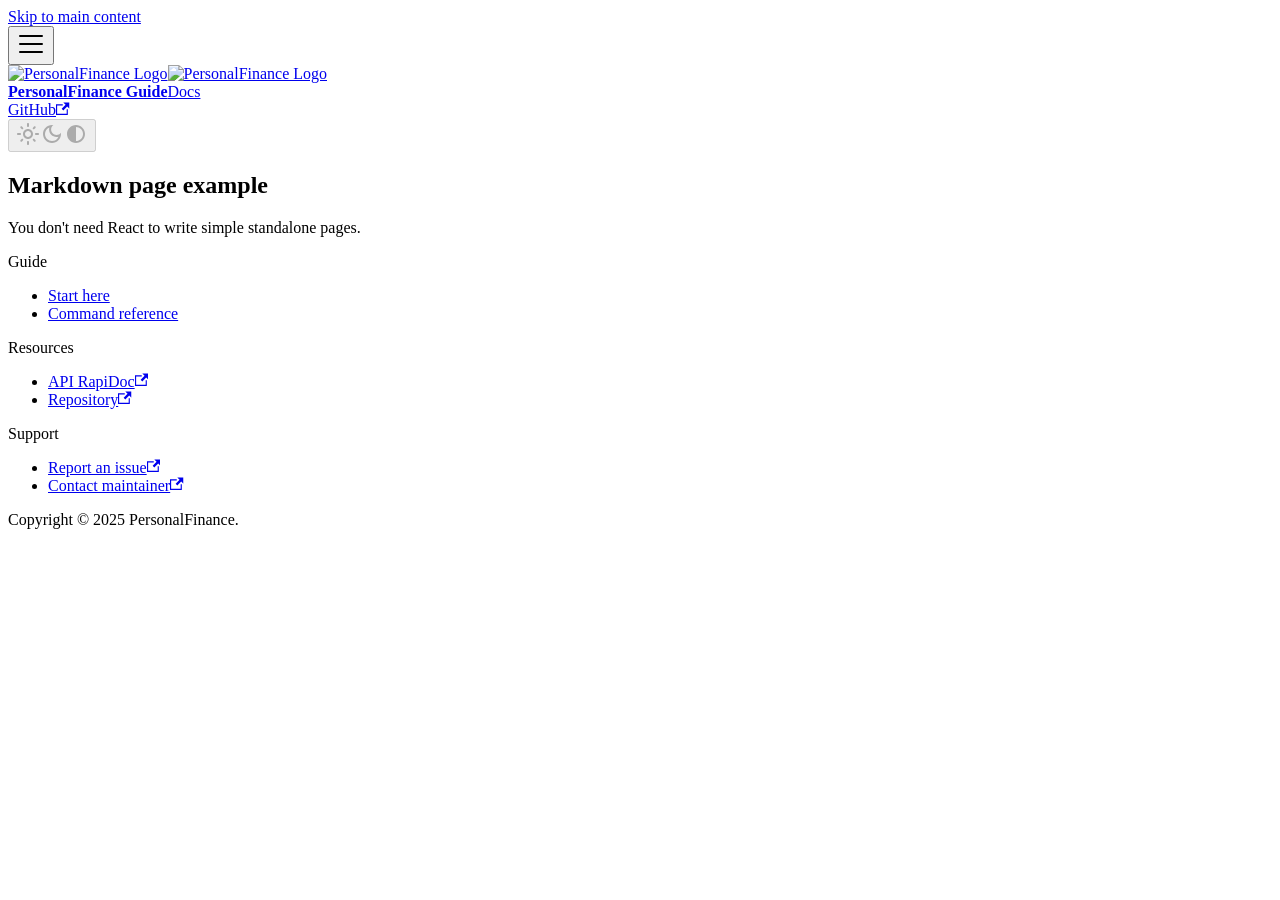
==== markdown-page/index.html @ 832daead "Deploy Docusaurus from aw09/PersonalFinance@7ec437a9ed9ea5b2f36f4aeddf4b9a3baf799435 Built from: ref" ====
<!doctype html>
<html lang="en" dir="ltr" class="mdx-wrapper mdx-page plugin-pages plugin-id-default" data-has-hydrated="false">
<head>
<meta charset="UTF-8">
<meta name="generator" content="Docusaurus v3.9.2">
<title data-rh="true">Markdown page example | PersonalFinance Bot Guide</title><meta data-rh="true" name="viewport" content="width=device-width,initial-scale=1"><meta data-rh="true" name="twitter:card" content="summary_large_image"><meta data-rh="true" property="og:image" content="https://aw09.github.io/Personal-Finance/img/docusaurus-social-card.jpg"><meta data-rh="true" name="twitter:image" content="https://aw09.github.io/Personal-Finance/img/docusaurus-social-card.jpg"><meta data-rh="true" property="og:url" content="https://aw09.github.io/Personal-Finance/markdown-page"><meta data-rh="true" property="og:locale" content="en"><meta data-rh="true" name="docusaurus_locale" content="en"><meta data-rh="true" name="docusaurus_tag" content="default"><meta data-rh="true" name="docsearch:language" content="en"><meta data-rh="true" name="docsearch:docusaurus_tag" content="default"><meta data-rh="true" property="og:title" content="Markdown page example | PersonalFinance Bot Guide"><meta data-rh="true" name="description" content="You don&#x27;t need React to write simple standalone pages."><meta data-rh="true" property="og:description" content="You don&#x27;t need React to write simple standalone pages."><link data-rh="true" rel="icon" href="/Personal-Finance/img/favicon.ico"><link data-rh="true" rel="canonical" href="https://aw09.github.io/Personal-Finance/markdown-page"><link data-rh="true" rel="alternate" href="https://aw09.github.io/Personal-Finance/markdown-page" hreflang="en"><link data-rh="true" rel="alternate" href="https://aw09.github.io/Personal-Finance/markdown-page" hreflang="x-default"><link rel="stylesheet" href="/Personal-Finance/assets/css/styles.ad3d35f5.css">
<script src="/Personal-Finance/assets/js/runtime~main.2f439c6e.js" defer="defer"></script>
<script src="/Personal-Finance/assets/js/main.b028afa0.js" defer="defer"></script>
</head>
<body class="navigation-with-keyboard">
<svg style="display: none;"><defs>
<symbol id="theme-svg-external-link" viewBox="0 0 24 24"><path fill="currentColor" d="M21 13v10h-21v-19h12v2h-10v15h17v-8h2zm3-12h-10.988l4.035 4-6.977 7.07 2.828 2.828 6.977-7.07 4.125 4.172v-11z"/></symbol>
</defs></svg>
<script>!function(){var t=function(){try{return new URLSearchParams(window.location.search).get("docusaurus-theme")}catch(t){}}()||function(){try{return window.localStorage.getItem("theme")}catch(t){}}();document.documentElement.setAttribute("data-theme",t||(window.matchMedia("(prefers-color-scheme: dark)").matches?"dark":"light")),document.documentElement.setAttribute("data-theme-choice",t||"system")}(),function(){try{const c=new URLSearchParams(window.location.search).entries();for(var[t,e]of c)if(t.startsWith("docusaurus-data-")){var a=t.replace("docusaurus-data-","data-");document.documentElement.setAttribute(a,e)}}catch(t){}}()</script><div id="__docusaurus"><link rel="preload" as="image" href="/Personal-Finance/img/logo.svg"><div role="region" aria-label="Skip to main content"><a class="skipToContent_fXgn" href="#__docusaurus_skipToContent_fallback">Skip to main content</a></div><nav aria-label="Main" class="theme-layout-navbar navbar navbar--fixed-top"><div class="navbar__inner"><div class="theme-layout-navbar-left navbar__items"><button aria-label="Toggle navigation bar" aria-expanded="false" class="navbar__toggle clean-btn" type="button"><svg width="30" height="30" viewBox="0 0 30 30" aria-hidden="true"><path stroke="currentColor" stroke-linecap="round" stroke-miterlimit="10" stroke-width="2" d="M4 7h22M4 15h22M4 23h22"></path></svg></button><a class="navbar__brand" href="/Personal-Finance/"><div class="navbar__logo"><img src="/Personal-Finance/img/logo.svg" alt="PersonalFinance Logo" class="themedComponent_mlkZ themedComponent--light_NVdE"><img src="/Personal-Finance/img/logo.svg" alt="PersonalFinance Logo" class="themedComponent_mlkZ themedComponent--dark_xIcU"></div><b class="navbar__title text--truncate">PersonalFinance Guide</b></a><a class="navbar__item navbar__link" href="/Personal-Finance/docs/intro">Docs</a></div><div class="theme-layout-navbar-right navbar__items navbar__items--right"><a href="https://github.com/aw09/PersonalFinance" target="_blank" rel="noopener noreferrer" class="navbar__item navbar__link">GitHub<svg width="13.5" height="13.5" aria-label="(opens in new tab)" class="iconExternalLink_nPIU"><use href="#theme-svg-external-link"></use></svg></a><div class="toggle_vylO colorModeToggle_DEke"><button class="clean-btn toggleButton_gllP toggleButtonDisabled_aARS" type="button" disabled="" title="system mode" aria-label="Switch between dark and light mode (currently system mode)"><svg viewBox="0 0 24 24" width="24" height="24" aria-hidden="true" class="toggleIcon_g3eP lightToggleIcon_pyhR"><path fill="currentColor" d="M12,9c1.65,0,3,1.35,3,3s-1.35,3-3,3s-3-1.35-3-3S10.35,9,12,9 M12,7c-2.76,0-5,2.24-5,5s2.24,5,5,5s5-2.24,5-5 S14.76,7,12,7L12,7z M2,13l2,0c0.55,0,1-0.45,1-1s-0.45-1-1-1l-2,0c-0.55,0-1,0.45-1,1S1.45,13,2,13z M20,13l2,0c0.55,0,1-0.45,1-1 s-0.45-1-1-1l-2,0c-0.55,0-1,0.45-1,1S19.45,13,20,13z M11,2v2c0,0.55,0.45,1,1,1s1-0.45,1-1V2c0-0.55-0.45-1-1-1S11,1.45,11,2z M11,20v2c0,0.55,0.45,1,1,1s1-0.45,1-1v-2c0-0.55-0.45-1-1-1C11.45,19,11,19.45,11,20z M5.99,4.58c-0.39-0.39-1.03-0.39-1.41,0 c-0.39,0.39-0.39,1.03,0,1.41l1.06,1.06c0.39,0.39,1.03,0.39,1.41,0s0.39-1.03,0-1.41L5.99,4.58z M18.36,16.95 c-0.39-0.39-1.03-0.39-1.41,0c-0.39,0.39-0.39,1.03,0,1.41l1.06,1.06c0.39,0.39,1.03,0.39,1.41,0c0.39-0.39,0.39-1.03,0-1.41 L18.36,16.95z M19.42,5.99c0.39-0.39,0.39-1.03,0-1.41c-0.39-0.39-1.03-0.39-1.41,0l-1.06,1.06c-0.39,0.39-0.39,1.03,0,1.41 s1.03,0.39,1.41,0L19.42,5.99z M7.05,18.36c0.39-0.39,0.39-1.03,0-1.41c-0.39-0.39-1.03-0.39-1.41,0l-1.06,1.06 c-0.39,0.39-0.39,1.03,0,1.41s1.03,0.39,1.41,0L7.05,18.36z"></path></svg><svg viewBox="0 0 24 24" width="24" height="24" aria-hidden="true" class="toggleIcon_g3eP darkToggleIcon_wfgR"><path fill="currentColor" d="M9.37,5.51C9.19,6.15,9.1,6.82,9.1,7.5c0,4.08,3.32,7.4,7.4,7.4c0.68,0,1.35-0.09,1.99-0.27C17.45,17.19,14.93,19,12,19 c-3.86,0-7-3.14-7-7C5,9.07,6.81,6.55,9.37,5.51z M12,3c-4.97,0-9,4.03-9,9s4.03,9,9,9s9-4.03,9-9c0-0.46-0.04-0.92-0.1-1.36 c-0.98,1.37-2.58,2.26-4.4,2.26c-2.98,0-5.4-2.42-5.4-5.4c0-1.81,0.89-3.42,2.26-4.4C12.92,3.04,12.46,3,12,3L12,3z"></path></svg><svg viewBox="0 0 24 24" width="24" height="24" aria-hidden="true" class="toggleIcon_g3eP systemToggleIcon_QzmC"><path fill="currentColor" d="m12 21c4.971 0 9-4.029 9-9s-4.029-9-9-9-9 4.029-9 9 4.029 9 9 9zm4.95-13.95c1.313 1.313 2.05 3.093 2.05 4.95s-0.738 3.637-2.05 4.95c-1.313 1.313-3.093 2.05-4.95 2.05v-14c1.857 0 3.637 0.737 4.95 2.05z"></path></svg></button></div><div class="navbarSearchContainer_Bca1"></div></div></div><div role="presentation" class="navbar-sidebar__backdrop"></div></nav><div id="__docusaurus_skipToContent_fallback" class="theme-layout-main main-wrapper mainWrapper_z2l0"><main class="container container--fluid margin-vert--lg"><div class="row mdxPageWrapper_j9I6"><div class="col col--8"><article><header><h1>Markdown page example</h1></header>
<p>You don&#x27;t need React to write simple standalone pages.</p></article></div></div></main></div><footer class="theme-layout-footer footer footer--dark"><div class="container container-fluid"><div class="row footer__links"><div class="theme-layout-footer-column col footer__col"><div class="footer__title">Guide</div><ul class="footer__items clean-list"><li class="footer__item"><a class="footer__link-item" href="/Personal-Finance/docs/intro">Start here</a></li><li class="footer__item"><a class="footer__link-item" href="/Personal-Finance/docs/command-reference">Command reference</a></li></ul></div><div class="theme-layout-footer-column col footer__col"><div class="footer__title">Resources</div><ul class="footer__items clean-list"><li class="footer__item"><a href="https://your-backend-host/docs/rapidoc" target="_blank" rel="noopener noreferrer" class="footer__link-item">API RapiDoc<svg width="13.5" height="13.5" aria-label="(opens in new tab)" class="iconExternalLink_nPIU"><use href="#theme-svg-external-link"></use></svg></a></li><li class="footer__item"><a href="https://github.com/aw09/PersonalFinance" target="_blank" rel="noopener noreferrer" class="footer__link-item">Repository<svg width="13.5" height="13.5" aria-label="(opens in new tab)" class="iconExternalLink_nPIU"><use href="#theme-svg-external-link"></use></svg></a></li></ul></div><div class="theme-layout-footer-column col footer__col"><div class="footer__title">Support</div><ul class="footer__items clean-list"><li class="footer__item"><a href="https://github.com/aw09/PersonalFinance/issues" target="_blank" rel="noopener noreferrer" class="footer__link-item">Report an issue<svg width="13.5" height="13.5" aria-label="(opens in new tab)" class="iconExternalLink_nPIU"><use href="#theme-svg-external-link"></use></svg></a></li><li class="footer__item"><a href="https://t.me/your_bot_handle" target="_blank" rel="noopener noreferrer" class="footer__link-item">Contact maintainer<svg width="13.5" height="13.5" aria-label="(opens in new tab)" class="iconExternalLink_nPIU"><use href="#theme-svg-external-link"></use></svg></a></li></ul></div></div><div class="footer__bottom text--center"><div class="footer__copyright">Copyright © 2025 PersonalFinance.</div></div></div></footer></div>
</body>
</html>
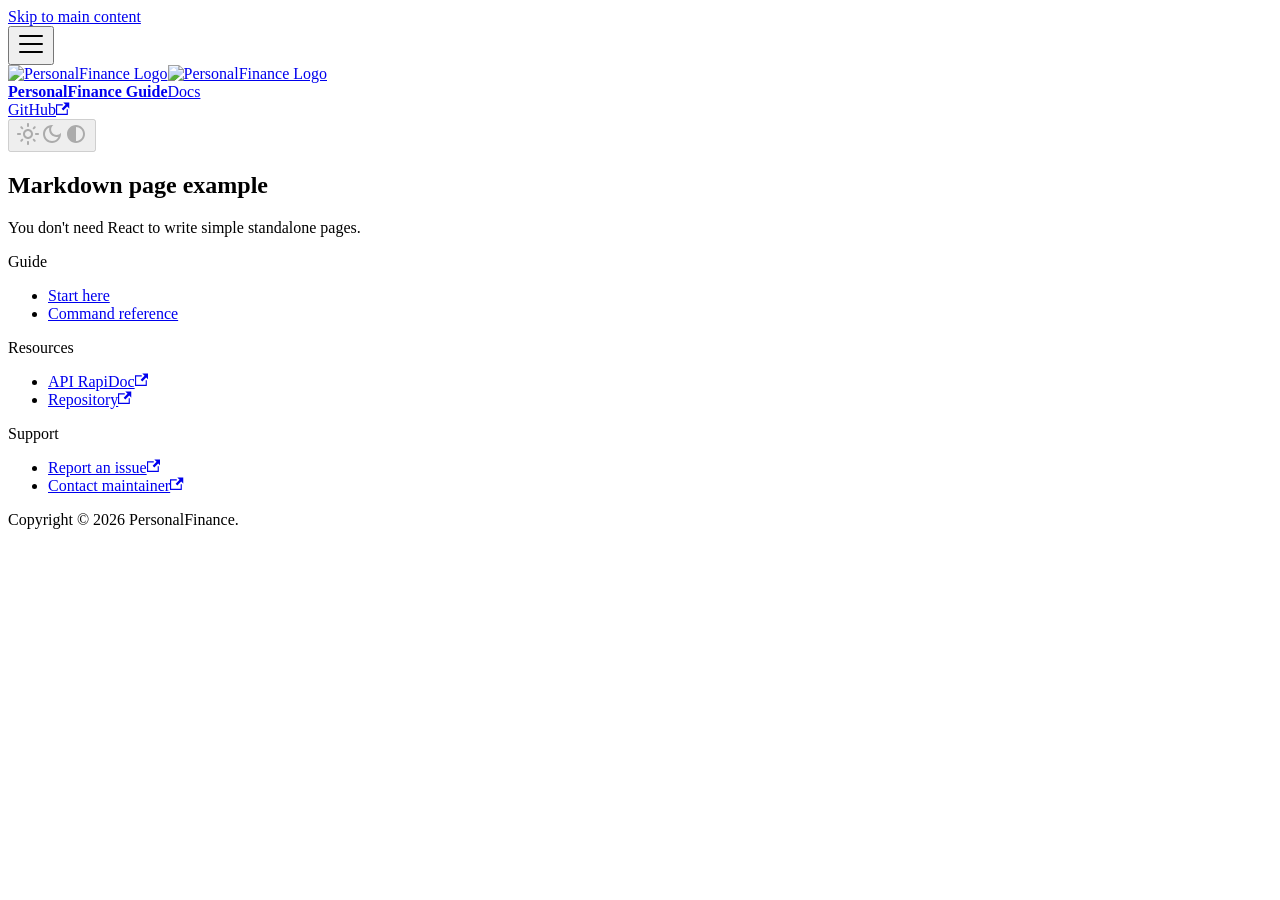
==== commit 4eb57339: "Deploy Docusaurus from aw09/PersonalFinance@8da57ead736dc6c9e863e2c9ebd8aab3403ca328 Built from: ref" ====
--- a/markdown-page/index.html
+++ b/markdown-page/index.html
@@ -4,14 +4,14 @@
 <meta charset="UTF-8">
 <meta name="generator" content="Docusaurus v3.9.2">
 <title data-rh="true">Markdown page example | PersonalFinance Bot Guide</title><meta data-rh="true" name="viewport" content="width=device-width,initial-scale=1"><meta data-rh="true" name="twitter:card" content="summary_large_image"><meta data-rh="true" property="og:image" content="https://aw09.github.io/Personal-Finance/img/docusaurus-social-card.jpg"><meta data-rh="true" name="twitter:image" content="https://aw09.github.io/Personal-Finance/img/docusaurus-social-card.jpg"><meta data-rh="true" property="og:url" content="https://aw09.github.io/Personal-Finance/markdown-page"><meta data-rh="true" property="og:locale" content="en"><meta data-rh="true" name="docusaurus_locale" content="en"><meta data-rh="true" name="docusaurus_tag" content="default"><meta data-rh="true" name="docsearch:language" content="en"><meta data-rh="true" name="docsearch:docusaurus_tag" content="default"><meta data-rh="true" property="og:title" content="Markdown page example | PersonalFinance Bot Guide"><meta data-rh="true" name="description" content="You don&#x27;t need React to write simple standalone pages."><meta data-rh="true" property="og:description" content="You don&#x27;t need React to write simple standalone pages."><link data-rh="true" rel="icon" href="/Personal-Finance/img/favicon.ico"><link data-rh="true" rel="canonical" href="https://aw09.github.io/Personal-Finance/markdown-page"><link data-rh="true" rel="alternate" href="https://aw09.github.io/Personal-Finance/markdown-page" hreflang="en"><link data-rh="true" rel="alternate" href="https://aw09.github.io/Personal-Finance/markdown-page" hreflang="x-default"><link rel="stylesheet" href="/Personal-Finance/assets/css/styles.ad3d35f5.css">
-<script src="/Personal-Finance/assets/js/runtime~main.2f439c6e.js" defer="defer"></script>
-<script src="/Personal-Finance/assets/js/main.b028afa0.js" defer="defer"></script>
+<script src="/Personal-Finance/assets/js/runtime~main.65d45d89.js" defer="defer"></script>
+<script src="/Personal-Finance/assets/js/main.c89909c0.js" defer="defer"></script>
 </head>
 <body class="navigation-with-keyboard">
 <svg style="display: none;"><defs>
 <symbol id="theme-svg-external-link" viewBox="0 0 24 24"><path fill="currentColor" d="M21 13v10h-21v-19h12v2h-10v15h17v-8h2zm3-12h-10.988l4.035 4-6.977 7.07 2.828 2.828 6.977-7.07 4.125 4.172v-11z"/></symbol>
 </defs></svg>
 <script>!function(){var t=function(){try{return new URLSearchParams(window.location.search).get("docusaurus-theme")}catch(t){}}()||function(){try{return window.localStorage.getItem("theme")}catch(t){}}();document.documentElement.setAttribute("data-theme",t||(window.matchMedia("(prefers-color-scheme: dark)").matches?"dark":"light")),document.documentElement.setAttribute("data-theme-choice",t||"system")}(),function(){try{const c=new URLSearchParams(window.location.search).entries();for(var[t,e]of c)if(t.startsWith("docusaurus-data-")){var a=t.replace("docusaurus-data-","data-");document.documentElement.setAttribute(a,e)}}catch(t){}}()</script><div id="__docusaurus"><link rel="preload" as="image" href="/Personal-Finance/img/logo.svg"><div role="region" aria-label="Skip to main content"><a class="skipToContent_fXgn" href="#__docusaurus_skipToContent_fallback">Skip to main content</a></div><nav aria-label="Main" class="theme-layout-navbar navbar navbar--fixed-top"><div class="navbar__inner"><div class="theme-layout-navbar-left navbar__items"><button aria-label="Toggle navigation bar" aria-expanded="false" class="navbar__toggle clean-btn" type="button"><svg width="30" height="30" viewBox="0 0 30 30" aria-hidden="true"><path stroke="currentColor" stroke-linecap="round" stroke-miterlimit="10" stroke-width="2" d="M4 7h22M4 15h22M4 23h22"></path></svg></button><a class="navbar__brand" href="/Personal-Finance/"><div class="navbar__logo"><img src="/Personal-Finance/img/logo.svg" alt="PersonalFinance Logo" class="themedComponent_mlkZ themedComponent--light_NVdE"><img src="/Personal-Finance/img/logo.svg" alt="PersonalFinance Logo" class="themedComponent_mlkZ themedComponent--dark_xIcU"></div><b class="navbar__title text--truncate">PersonalFinance Guide</b></a><a class="navbar__item navbar__link" href="/Personal-Finance/docs/intro">Docs</a></div><div class="theme-layout-navbar-right navbar__items navbar__items--right"><a href="https://github.com/aw09/PersonalFinance" target="_blank" rel="noopener noreferrer" class="navbar__item navbar__link">GitHub<svg width="13.5" height="13.5" aria-label="(opens in new tab)" class="iconExternalLink_nPIU"><use href="#theme-svg-external-link"></use></svg></a><div class="toggle_vylO colorModeToggle_DEke"><button class="clean-btn toggleButton_gllP toggleButtonDisabled_aARS" type="button" disabled="" title="system mode" aria-label="Switch between dark and light mode (currently system mode)"><svg viewBox="0 0 24 24" width="24" height="24" aria-hidden="true" class="toggleIcon_g3eP lightToggleIcon_pyhR"><path fill="currentColor" d="M12,9c1.65,0,3,1.35,3,3s-1.35,3-3,3s-3-1.35-3-3S10.35,9,12,9 M12,7c-2.76,0-5,2.24-5,5s2.24,5,5,5s5-2.24,5-5 S14.76,7,12,7L12,7z M2,13l2,0c0.55,0,1-0.45,1-1s-0.45-1-1-1l-2,0c-0.55,0-1,0.45-1,1S1.45,13,2,13z M20,13l2,0c0.55,0,1-0.45,1-1 s-0.45-1-1-1l-2,0c-0.55,0-1,0.45-1,1S19.45,13,20,13z M11,2v2c0,0.55,0.45,1,1,1s1-0.45,1-1V2c0-0.55-0.45-1-1-1S11,1.45,11,2z M11,20v2c0,0.55,0.45,1,1,1s1-0.45,1-1v-2c0-0.55-0.45-1-1-1C11.45,19,11,19.45,11,20z M5.99,4.58c-0.39-0.39-1.03-0.39-1.41,0 c-0.39,0.39-0.39,1.03,0,1.41l1.06,1.06c0.39,0.39,1.03,0.39,1.41,0s0.39-1.03,0-1.41L5.99,4.58z M18.36,16.95 c-0.39-0.39-1.03-0.39-1.41,0c-0.39,0.39-0.39,1.03,0,1.41l1.06,1.06c0.39,0.39,1.03,0.39,1.41,0c0.39-0.39,0.39-1.03,0-1.41 L18.36,16.95z M19.42,5.99c0.39-0.39,0.39-1.03,0-1.41c-0.39-0.39-1.03-0.39-1.41,0l-1.06,1.06c-0.39,0.39-0.39,1.03,0,1.41 s1.03,0.39,1.41,0L19.42,5.99z M7.05,18.36c0.39-0.39,0.39-1.03,0-1.41c-0.39-0.39-1.03-0.39-1.41,0l-1.06,1.06 c-0.39,0.39-0.39,1.03,0,1.41s1.03,0.39,1.41,0L7.05,18.36z"></path></svg><svg viewBox="0 0 24 24" width="24" height="24" aria-hidden="true" class="toggleIcon_g3eP darkToggleIcon_wfgR"><path fill="currentColor" d="M9.37,5.51C9.19,6.15,9.1,6.82,9.1,7.5c0,4.08,3.32,7.4,7.4,7.4c0.68,0,1.35-0.09,1.99-0.27C17.45,17.19,14.93,19,12,19 c-3.86,0-7-3.14-7-7C5,9.07,6.81,6.55,9.37,5.51z M12,3c-4.97,0-9,4.03-9,9s4.03,9,9,9s9-4.03,9-9c0-0.46-0.04-0.92-0.1-1.36 c-0.98,1.37-2.58,2.26-4.4,2.26c-2.98,0-5.4-2.42-5.4-5.4c0-1.81,0.89-3.42,2.26-4.4C12.92,3.04,12.46,3,12,3L12,3z"></path></svg><svg viewBox="0 0 24 24" width="24" height="24" aria-hidden="true" class="toggleIcon_g3eP systemToggleIcon_QzmC"><path fill="currentColor" d="m12 21c4.971 0 9-4.029 9-9s-4.029-9-9-9-9 4.029-9 9 4.029 9 9 9zm4.95-13.95c1.313 1.313 2.05 3.093 2.05 4.95s-0.738 3.637-2.05 4.95c-1.313 1.313-3.093 2.05-4.95 2.05v-14c1.857 0 3.637 0.737 4.95 2.05z"></path></svg></button></div><div class="navbarSearchContainer_Bca1"></div></div></div><div role="presentation" class="navbar-sidebar__backdrop"></div></nav><div id="__docusaurus_skipToContent_fallback" class="theme-layout-main main-wrapper mainWrapper_z2l0"><main class="container container--fluid margin-vert--lg"><div class="row mdxPageWrapper_j9I6"><div class="col col--8"><article><header><h1>Markdown page example</h1></header>
-<p>You don&#x27;t need React to write simple standalone pages.</p></article></div></div></main></div><footer class="theme-layout-footer footer footer--dark"><div class="container container-fluid"><div class="row footer__links"><div class="theme-layout-footer-column col footer__col"><div class="footer__title">Guide</div><ul class="footer__items clean-list"><li class="footer__item"><a class="footer__link-item" href="/Personal-Finance/docs/intro">Start here</a></li><li class="footer__item"><a class="footer__link-item" href="/Personal-Finance/docs/command-reference">Command reference</a></li></ul></div><div class="theme-layout-footer-column col footer__col"><div class="footer__title">Resources</div><ul class="footer__items clean-list"><li class="footer__item"><a href="https://your-backend-host/docs/rapidoc" target="_blank" rel="noopener noreferrer" class="footer__link-item">API RapiDoc<svg width="13.5" height="13.5" aria-label="(opens in new tab)" class="iconExternalLink_nPIU"><use href="#theme-svg-external-link"></use></svg></a></li><li class="footer__item"><a href="https://github.com/aw09/PersonalFinance" target="_blank" rel="noopener noreferrer" class="footer__link-item">Repository<svg width="13.5" height="13.5" aria-label="(opens in new tab)" class="iconExternalLink_nPIU"><use href="#theme-svg-external-link"></use></svg></a></li></ul></div><div class="theme-layout-footer-column col footer__col"><div class="footer__title">Support</div><ul class="footer__items clean-list"><li class="footer__item"><a href="https://github.com/aw09/PersonalFinance/issues" target="_blank" rel="noopener noreferrer" class="footer__link-item">Report an issue<svg width="13.5" height="13.5" aria-label="(opens in new tab)" class="iconExternalLink_nPIU"><use href="#theme-svg-external-link"></use></svg></a></li><li class="footer__item"><a href="https://t.me/your_bot_handle" target="_blank" rel="noopener noreferrer" class="footer__link-item">Contact maintainer<svg width="13.5" height="13.5" aria-label="(opens in new tab)" class="iconExternalLink_nPIU"><use href="#theme-svg-external-link"></use></svg></a></li></ul></div></div><div class="footer__bottom text--center"><div class="footer__copyright">Copyright © 2025 PersonalFinance.</div></div></div></footer></div>
+<p>You don&#x27;t need React to write simple standalone pages.</p></article></div></div></main></div><footer class="theme-layout-footer footer footer--dark"><div class="container container-fluid"><div class="row footer__links"><div class="theme-layout-footer-column col footer__col"><div class="footer__title">Guide</div><ul class="footer__items clean-list"><li class="footer__item"><a class="footer__link-item" href="/Personal-Finance/docs/intro">Start here</a></li><li class="footer__item"><a class="footer__link-item" href="/Personal-Finance/docs/command-reference">Command reference</a></li></ul></div><div class="theme-layout-footer-column col footer__col"><div class="footer__title">Resources</div><ul class="footer__items clean-list"><li class="footer__item"><a href="https://your-backend-host/docs/rapidoc" target="_blank" rel="noopener noreferrer" class="footer__link-item">API RapiDoc<svg width="13.5" height="13.5" aria-label="(opens in new tab)" class="iconExternalLink_nPIU"><use href="#theme-svg-external-link"></use></svg></a></li><li class="footer__item"><a href="https://github.com/aw09/PersonalFinance" target="_blank" rel="noopener noreferrer" class="footer__link-item">Repository<svg width="13.5" height="13.5" aria-label="(opens in new tab)" class="iconExternalLink_nPIU"><use href="#theme-svg-external-link"></use></svg></a></li></ul></div><div class="theme-layout-footer-column col footer__col"><div class="footer__title">Support</div><ul class="footer__items clean-list"><li class="footer__item"><a href="https://github.com/aw09/PersonalFinance/issues" target="_blank" rel="noopener noreferrer" class="footer__link-item">Report an issue<svg width="13.5" height="13.5" aria-label="(opens in new tab)" class="iconExternalLink_nPIU"><use href="#theme-svg-external-link"></use></svg></a></li><li class="footer__item"><a href="https://t.me/your_bot_handle" target="_blank" rel="noopener noreferrer" class="footer__link-item">Contact maintainer<svg width="13.5" height="13.5" aria-label="(opens in new tab)" class="iconExternalLink_nPIU"><use href="#theme-svg-external-link"></use></svg></a></li></ul></div></div><div class="footer__bottom text--center"><div class="footer__copyright">Copyright © 2026 PersonalFinance.</div></div></div></footer></div>
 </body>
 </html>
